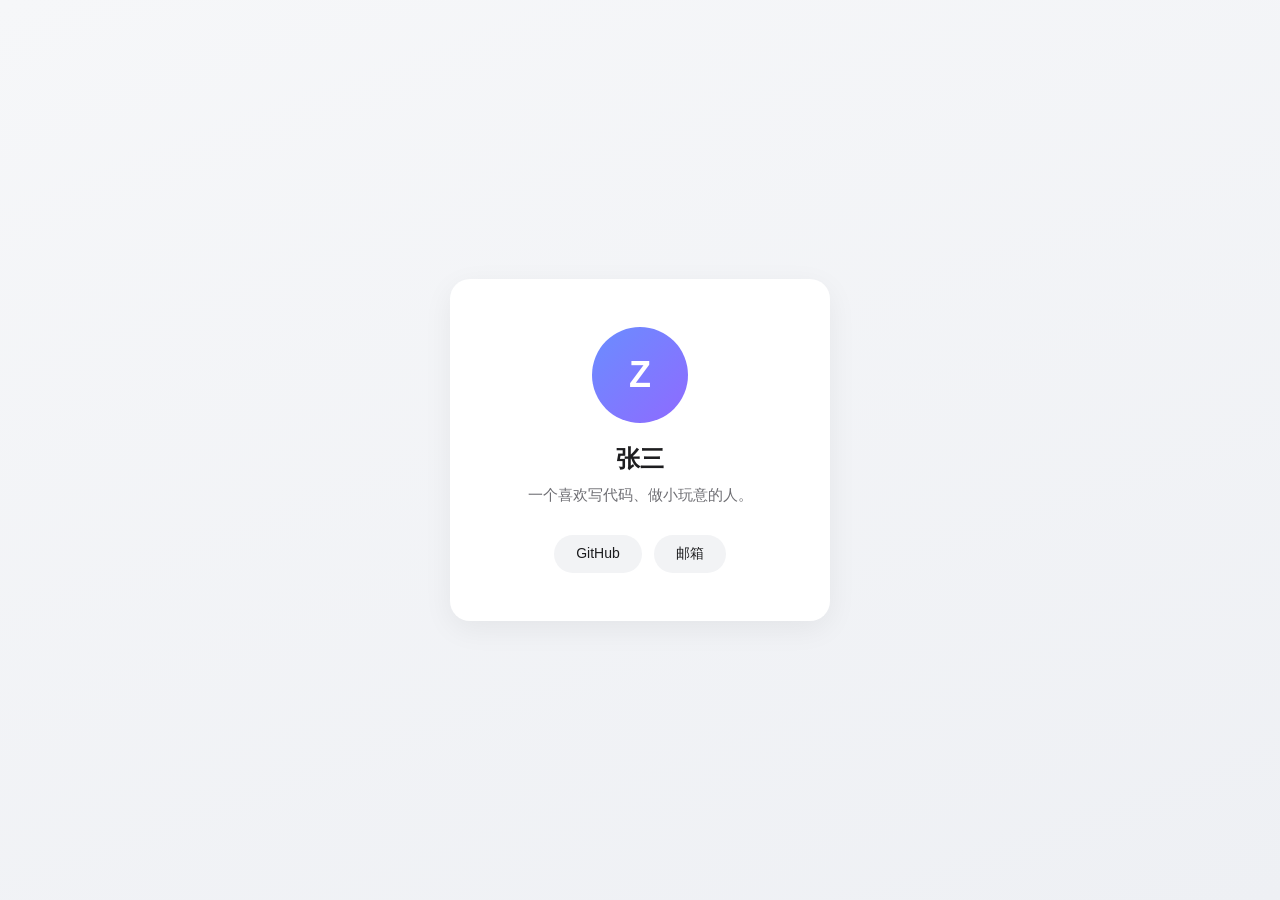
==== index.html @ 089f3a77 "1 #comment 新增个人主页:单文件简约现代风,响应式布局,支持深浅色自动切换/入场动效/键盘焦点环" ====
<!DOCTYPE html>
<html lang="zh-CN">
<head>
  <meta charset="UTF-8">
  <meta name="viewport" content="width=device-width, initial-scale=1.0">
  <meta name="description" content="张三的个人主页：简介与联系方式。">
  <meta name="color-scheme" content="light dark">
  <meta name="theme-color" media="(prefers-color-scheme: light)" content="#f6f7f9">
  <meta name="theme-color" media="(prefers-color-scheme: dark)" content="#1c1c1e">
  <link rel="icon" href="data:image/svg+xml,%3Csvg xmlns='http://www.w3.org/2000/svg' viewBox='0 0 64 64'%3E%3Cdefs%3E%3ClinearGradient id='g' x1='0' y1='0' x2='1' y2='1'%3E%3Cstop offset='0' stop-color='%236a8dff'/%3E%3Cstop offset='1' stop-color='%238f6aff'/%3E%3C/linearGradient%3E%3C/defs%3E%3Ccircle cx='32' cy='32' r='32' fill='url(%23g)'/%3E%3Ctext x='32' y='42' font-family='sans-serif' font-size='28' font-weight='600' fill='white' text-anchor='middle'%3EZ%3C/text%3E%3C/svg%3E">
  <title>张三 · 个人主页</title>
  <style>
    :root {
      --bg-start: #f6f7f9;
      --bg-end: #eef0f4;
      --card-bg: #ffffff;
      --text: #1d1d1f;
      --text-secondary: #6e6e73;
      --btn-bg: #f2f3f5;
      --btn-hover: #e6e8ec;
      --focus: #6a8dff;
      --shadow: 0 8px 30px rgba(0, 0, 0, 0.06);
    }

    @media (prefers-color-scheme: dark) {
      :root {
        --bg-start: #1c1c1e;
        --bg-end: #141416;
        --card-bg: #2c2c2e;
        --text: #f5f5f7;
        --text-secondary: #a1a1a6;
        --btn-bg: #3a3a3c;
        --btn-hover: #48484a;
        --focus: #8fb0ff;
        --shadow: 0 8px 30px rgba(0, 0, 0, 0.4);
      }
    }

    * {
      margin: 0;
      padding: 0;
      box-sizing: border-box;
    }

    body {
      min-height: 100vh;
      display: flex;
      align-items: center;
      justify-content: center;
      padding: 24px;
      font-family: -apple-system, BlinkMacSystemFont, "Segoe UI", "PingFang SC",
        "Hiragino Sans GB", "Microsoft YaHei", sans-serif;
      background: linear-gradient(160deg, var(--bg-start) 0%, var(--bg-end) 100%);
      color: var(--text);
    }

    .card {
      width: 100%;
      max-width: 380px;
      padding: 48px 32px;
      text-align: center;
      background: var(--card-bg);
      border-radius: 20px;
      box-shadow: var(--shadow);
      animation: rise 0.6s ease both;
    }

    .avatar {
      width: 96px;
      height: 96px;
      margin: 0 auto 20px;
      display: flex;
      align-items: center;
      justify-content: center;
      border-radius: 50%;
      background: linear-gradient(135deg, #6a8dff 0%, #8f6aff 100%);
      color: #fff;
      font-size: 36px;
      font-weight: 600;
      user-select: none;
      transition: transform 0.3s ease;
    }

    .avatar:hover {
      transform: scale(1.04);
    }

    h1 {
      font-size: 24px;
      font-weight: 600;
      letter-spacing: -0.02em;
      margin-bottom: 8px;
    }

    .bio {
      font-size: 15px;
      line-height: 1.6;
      color: var(--text-secondary);
      margin-bottom: 28px;
    }

    .links {
      display: flex;
      justify-content: center;
      gap: 12px;
    }

    .links a {
      padding: 10px 22px;
      font-size: 14px;
      text-decoration: none;
      color: var(--text);
      background: var(--btn-bg);
      border-radius: 999px;
      transition: background 0.2s ease, transform 0.2s ease;
    }

    .links a:hover {
      background: var(--btn-hover);
      transform: translateY(-1px);
    }

    .links a:focus-visible {
      outline: 2px solid var(--focus);
      outline-offset: 2px;
    }

    @keyframes rise {
      from {
        opacity: 0;
        transform: translateY(16px);
      }
      to {
        opacity: 1;
        transform: none;
      }
    }

    @media (prefers-reduced-motion: reduce) {
      .card {
        animation: none;
      }
      .avatar,
      .links a {
        transition: none;
      }
    }

    @media (max-width: 480px) {
      .card {
        padding: 40px 24px;
      }
    }
  </style>
</head>
<body>
  <main class="card">
    <div class="avatar" aria-hidden="true">Z</div>
    <h1>张三</h1>
    <p class="bio">一个喜欢写代码、做小玩意的人。</p>
    <nav class="links">
      <a href="https://github.com/yourname" target="_blank" rel="noopener">GitHub</a>
      <a href="mailto:you@example.com">邮箱</a>
    </nav>
  </main>
</body>
</html>
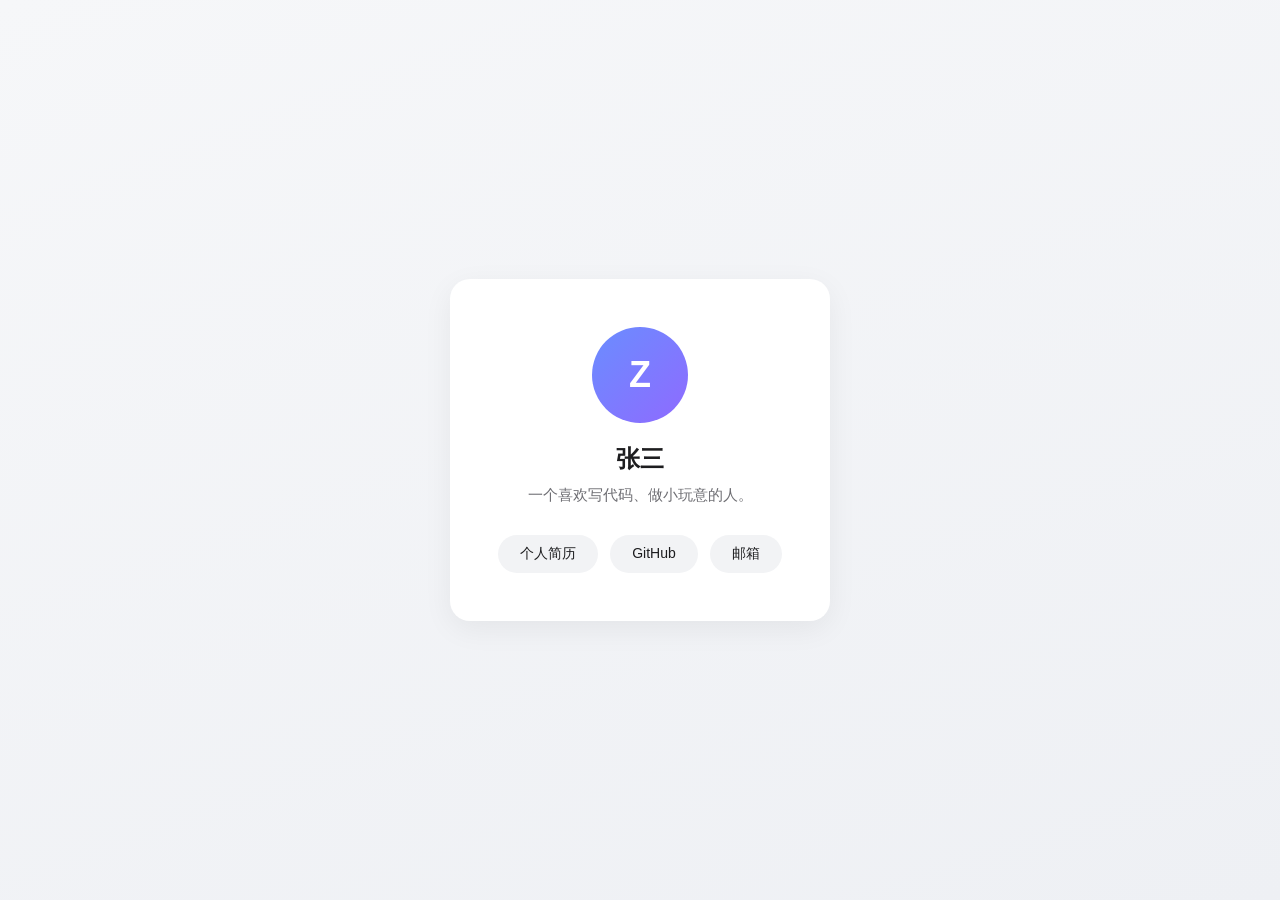
==== commit b72eeb60: "1 #comment 新增个人简历介绍页并在首页加入口" ====
--- a/index.html
+++ b/index.html
@@ -159,6 +159,7 @@
     <h1>张三</h1>
     <p class="bio">一个喜欢写代码、做小玩意的人。</p>
     <nav class="links">
+      <a href="resume.html">个人简历</a>
       <a href="https://github.com/yourname" target="_blank" rel="noopener">GitHub</a>
       <a href="mailto:you@example.com">邮箱</a>
     </nav>
